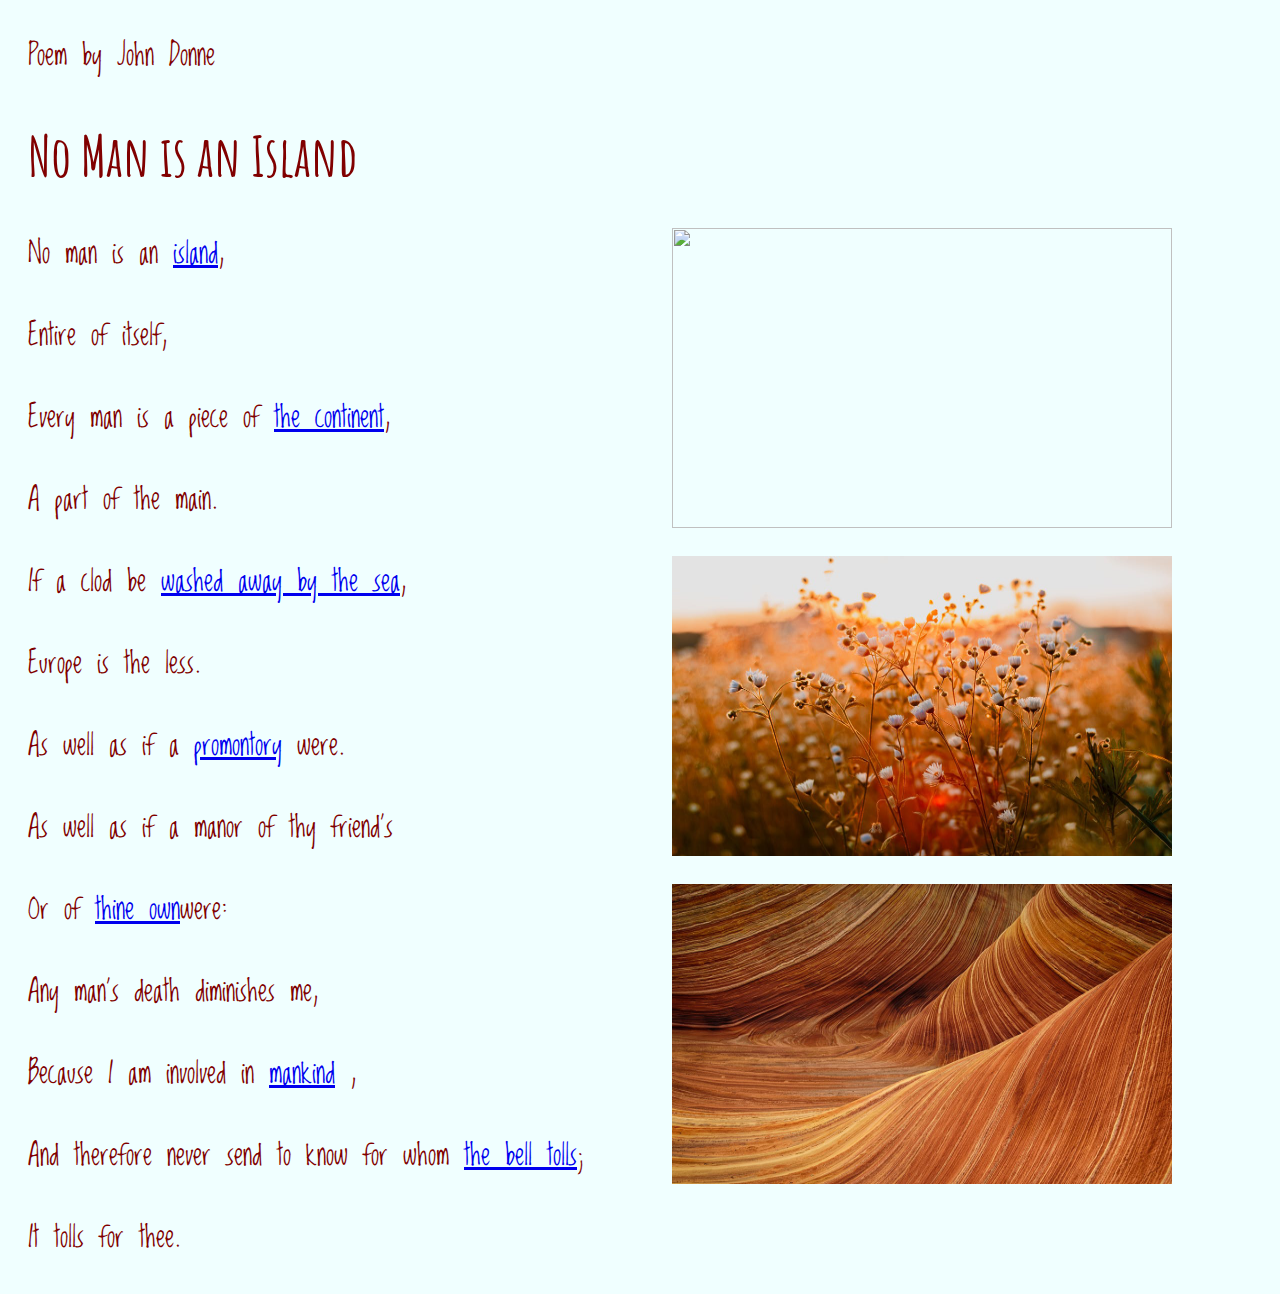
==== assignment7C.html @ 3c3056da "Add files via upload" ====
<!DOCTYPE HTML>

<html>

    <head>
        <link rel="stylesheet" href="poemstyle.css">
        <title>No Man is an Island</title>
    </head>

    <style>
        @import url('https://fonts.googleapis.com/css2?family=Amatic+SC:wght@700&family=Loved+by+the+King&family=Reenie+Beanie&display=swap');
    </style>

    <body>
        <div>
        <p>Poem by John Donne</p>
        <h1>No Man is an Island</h1>
        <img src="nature7C.png" ALIGN="right">
        <p>No man is an <a href="https://www.youtube.com/watch?v=wAkizphsk8U">island</a>,</p>
        <p>Entire of itself,</p>
        <p>Every man is a piece of <a href="https://arthistoryproject.com/artists/peter-paul-rubens/the-four-continents/">the continent</a>,</p>
        <p>A part of the main.</p>
        <img src="flowers7C.png" ALIGN="right">
        <p>If a clod be <a href="https://www.youtube.com/watch?v=86gjw16XMho">washed away by the sea</a>,</p>
        <p>Europe is the less.</p>
        <p>As well as if a <a href="https://www.guggenheim.org/artwork/4033">promontory</a> were.</p>
        <p>As well as if a manor of thy friend’s</p>
        <img src="hills7C.png" ALIGN="right">
        <p>Or of <a href="http://www.tothineownart.com/portfolio.html">thine own</a>were:</p>
        <p>Any man’s death diminishes me,</p>
        <p>Because I am involved in <a href="https://www.youtube.com/watch?v=A7RnkT-RiAo">mankind</a> ,</p>
        <p>And therefore never send to know for whom <a href="https://www.youtube.com/watch?v=eeqGuaAl6Ic">the bell tolls</a>;</p>
        <p>It tolls for thee.</p>
        </div>
    </body>
</html>
---- poemstyle.css ----
p {
    font-size: 30px;
    font-family: 'Loved by the King', cursive;
}
h1 {
    font-size: 56px;
    font-family: 'Amatic SC', cursive;
}
body {
    background-color:azure;
    color:maroon;
}
div {
    padding-left: 20px;
}
img {
    width: 500px;
    height: 300px;
    margin-right: 100px;
    object-fit: 36;
  }
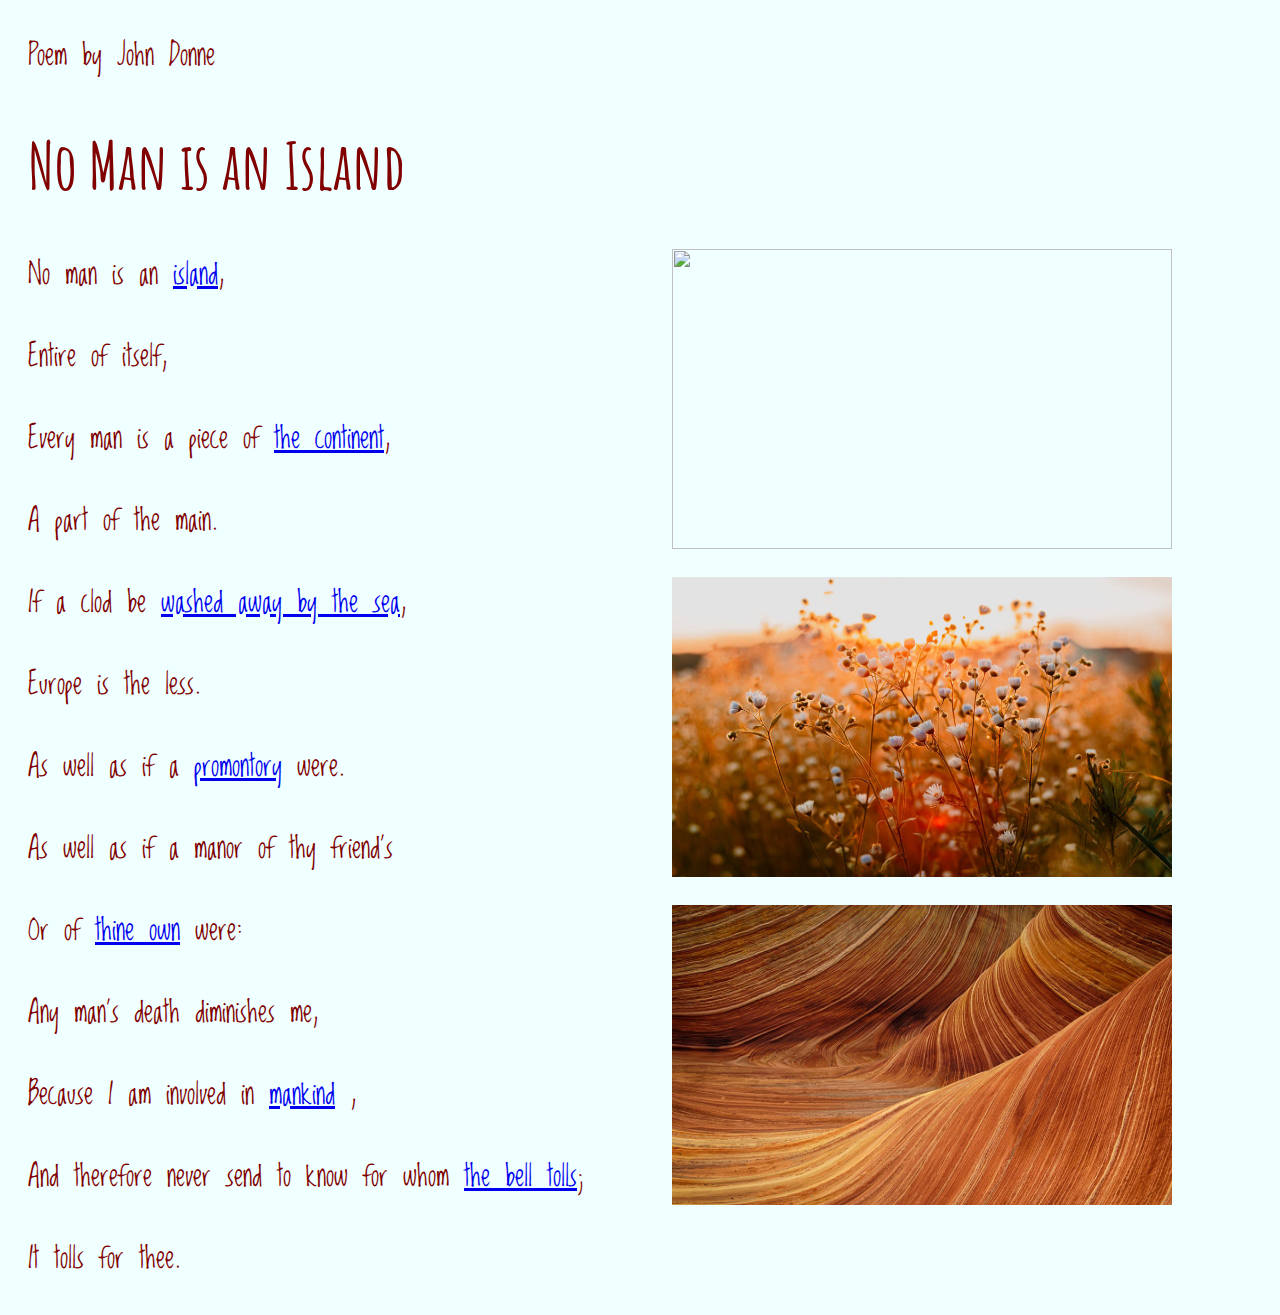
==== commit 0e47551e: "Update assignment7C.html" ====
--- a/assignment7C.html
+++ b/assignment7C.html
@@ -26,11 +26,11 @@
         <p>As well as if a <a href="https://www.guggenheim.org/artwork/4033">promontory</a> were.</p>
         <p>As well as if a manor of thy friend’s</p>
         <img src="hills7C.png" ALIGN="right">
-        <p>Or of <a href="http://www.tothineownart.com/portfolio.html">thine own</a>were:</p>
+        <p>Or of <a href="http://www.tothineownart.com/portfolio.html">thine own</a> were:</p>
         <p>Any man’s death diminishes me,</p>
         <p>Because I am involved in <a href="https://www.youtube.com/watch?v=A7RnkT-RiAo">mankind</a> ,</p>
         <p>And therefore never send to know for whom <a href="https://www.youtube.com/watch?v=eeqGuaAl6Ic">the bell tolls</a>;</p>
         <p>It tolls for thee.</p>
         </div>
     </body>
-</html>+</html>
--- a/poemstyle.css
+++ b/poemstyle.css
@@ -4,7 +4,7 @@
     font-family: 'Loved by the King', cursive;
 }
 h1 {
-    font-size: 56px;
+    font-size: 64px;
     font-family: 'Amatic SC', cursive;
 }
 body {
@@ -19,4 +19,4 @@
     height: 300px;
     margin-right: 100px;
     object-fit: 36;
-  }+  }
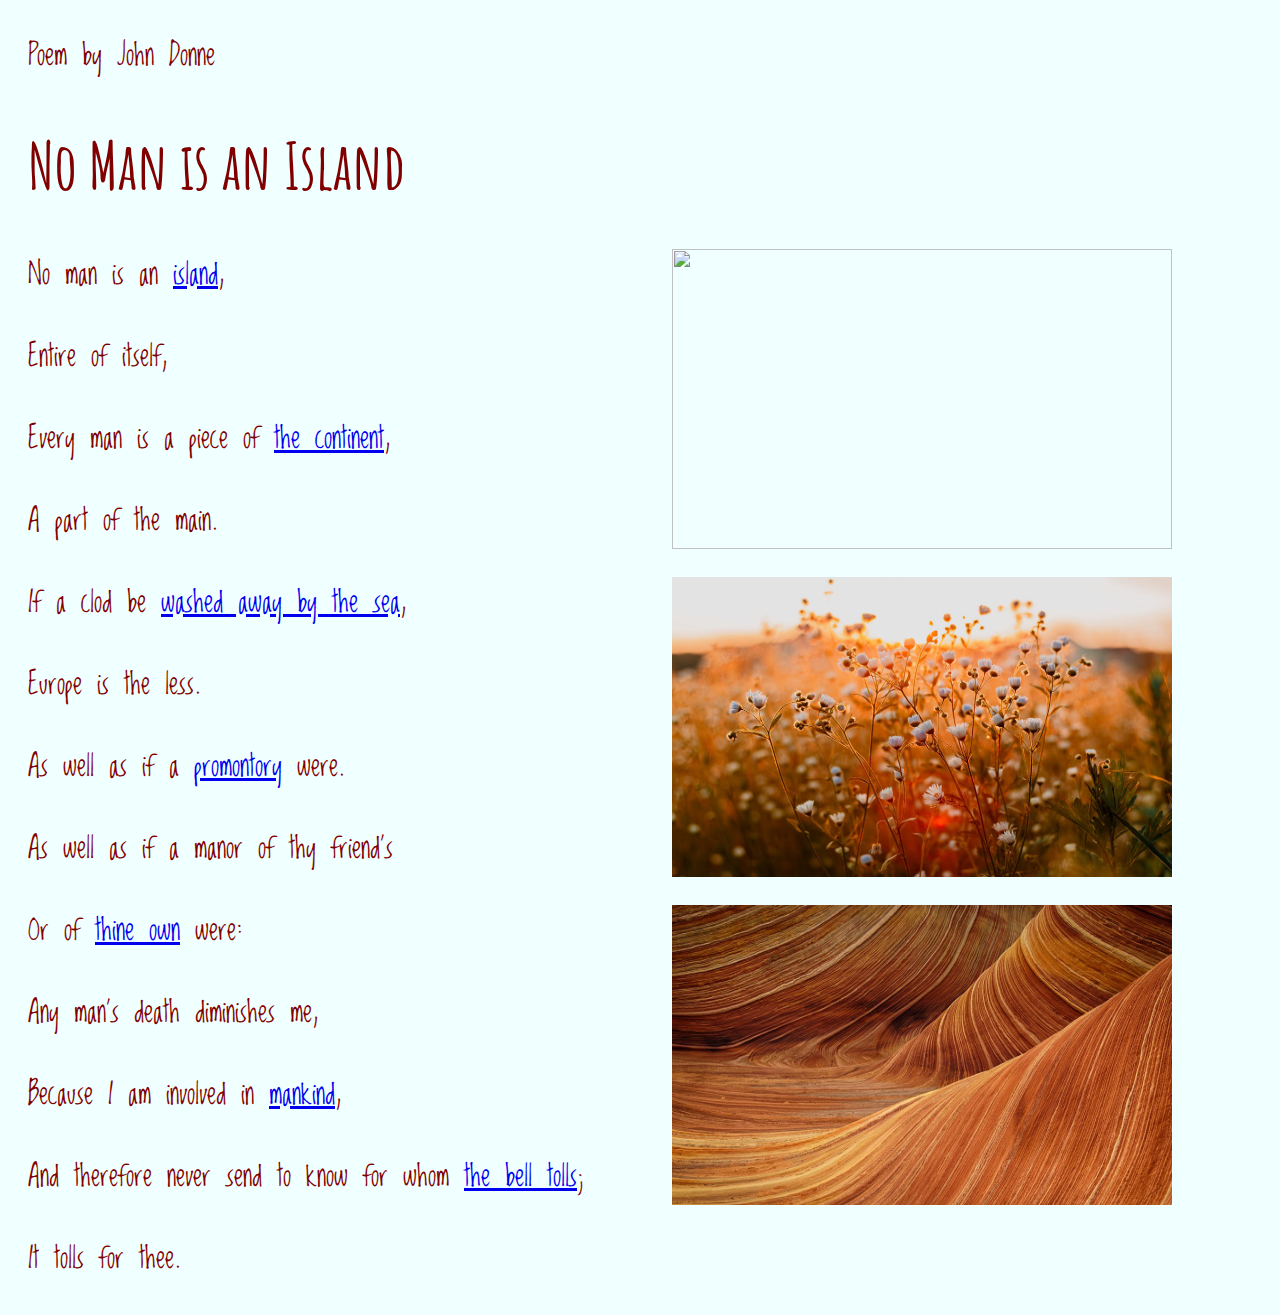
==== commit fa0d0fec: "Update assignment7C.html" ====
--- a/assignment7C.html
+++ b/assignment7C.html
@@ -28,7 +28,7 @@
         <img src="hills7C.png" ALIGN="right">
         <p>Or of <a href="http://www.tothineownart.com/portfolio.html">thine own</a> were:</p>
         <p>Any man’s death diminishes me,</p>
-        <p>Because I am involved in <a href="https://www.youtube.com/watch?v=A7RnkT-RiAo">mankind</a> ,</p>
+        <p>Because I am involved in <a href="https://www.youtube.com/watch?v=A7RnkT-RiAo">mankind</a>,</p>
         <p>And therefore never send to know for whom <a href="https://www.youtube.com/watch?v=eeqGuaAl6Ic">the bell tolls</a>;</p>
         <p>It tolls for thee.</p>
         </div>
